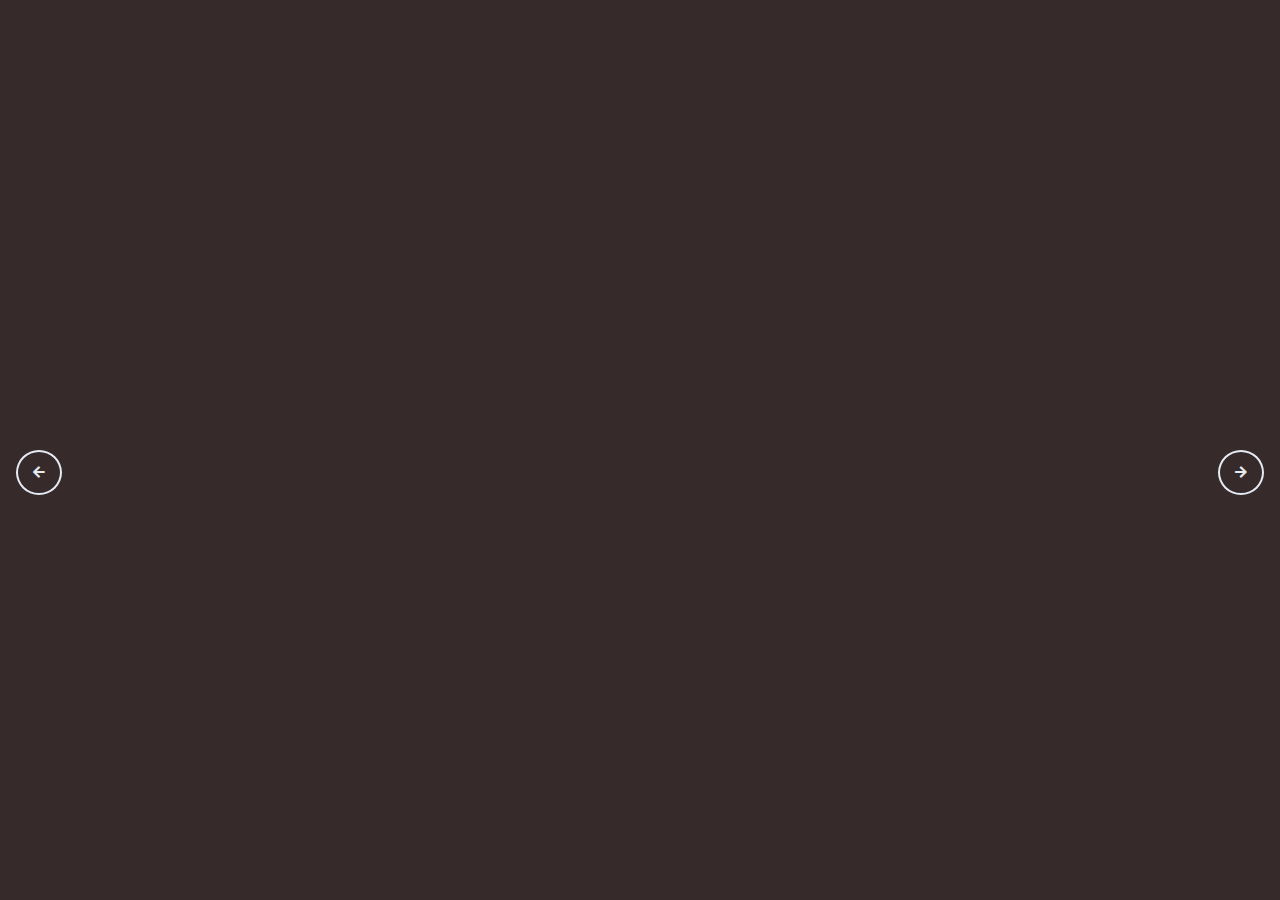
==== slider/index.html @ 7c00f0fe "Create index.html" ====
<!DOCTYPE html>
<html lang="en">

<head>
  <meta charset="UTF-8">
  <title>CodePen - Full-Screen Responsive Image Slider</title>
  <link rel='stylesheet' href='https://cdnjs.cloudflare.com/ajax/libs/font-awesome/5.15.3/css/all.min.css'>
  <link rel="stylesheet" href="./style.css">
<style>
  @import url("https://fonts.googleapis.com/css2?family=Lexend:wght@400;700&display=swap");

* {
  box-sizing: border-box;
  margin: 0;
  padding: 0;
}

body {
  font-family: "Lexend", sans-serif;
  background-color: #362a2b;
  color: #e5ebf3;
}

.slider {
  position: relative;
  width: 100vw;
  height: 100vh;
  overflow: hidden;
}

.slide {
  position: absolute;
  top: 0;
  left: 0;
  width: 100%;
  height: 100%;
  opacity: 0;
  transition: opacity 0.4s ease-in-out;
}

.slide.current {
  opacity: 1;
}


.slide:first-child {
  background: url("1.png") no-repeat
    center top/cover;
}

.slide:nth-child(2) {
  background: url("2.png") no-repeat
    center top/cover;
}

.slide:nth-child(3) {
  background: url("3.png") no-repeat
    center top/cover;
}


.buttons button#prev {
  position: absolute;
  top: 50%;
  left: 1rem;
}

.buttons button#next {
  position: absolute;
  top: 50%;
  right: 1rem;
}

.buttons button {
  border: 2px solid #e5ebf3;
  background-color: transparent;
  color: #e5ebf3;
  cursor: pointer;
  padding: 13px 15px;
  border-radius: 50%;
  outline: none;
}

.buttons button:hover {
  background-color: #e5ebf3;
  color: #362a2b;
}

@media (min-width: 640px) and (min-height: 640px) {
  .slide .content {
    bottom: 70px;
    left: -600px;
    width: 600px;
    padding: 2rem;
    line-height: 1.6;
  }

  .slide .content h1 {
    font-size: 2rem;
  }

  .slide.current .content {
    transform: translateX(600px);
  }
}
</style>
</head>

<body>
  <!-- partial:index.partial.html -->
  <div class="slider">
    <div class="slide current"></div>
    <div class="slide"></div>
    <div class="slide"></div>

  </div>
  <div class="buttons">
    <button id="prev"><i class="fas fa-arrow-left"></i></button>
    <button id="next"><i class="fas fa-arrow-right"></i></button>
  </div>
  <!-- partial -->
  <script>
    const slides = document.querySelectorAll(".slide");
    const nextButton = document.getElementById("next");
    const prevButton = document.getElementById("prev");
    const auto = true;
    const intervalTime = 5000;
    let slideInterval;

    const nextSlide = () => {
      const current = document.querySelector(".current");
      current.classList.remove("current");
      if (current.nextElementSibling) {
        current.nextElementSibling.classList.add("current");
      } else {
        slides[0].classList.add("current");
      }
    };

    const prevSlide = () => {
      const current = document.querySelector(".current");
      current.classList.remove("current");
      if (current.previousElementSibling) {
        current.previousElementSibling.classList.add("current");
      } else {
        slides[slides.length - 1].classList.add("current");
      }
    };

    nextButton.addEventListener("click", () => {
      nextSlide();
      if (auto) {
        clearInterval(slideInterval);
        slideInterval = setInterval(nextSlide, intervalTime);
      }
    });
    prevButton.addEventListener("click", () => {
      prevSlide();
      if (auto) {
        clearInterval(slideInterval);
        slideInterval = setInterval(nextSlide, intervalTime);
      }
    });

    if (auto) {
      slideInterval = setInterval(nextSlide, intervalTime);
    }

  </script>

</body>

</html>
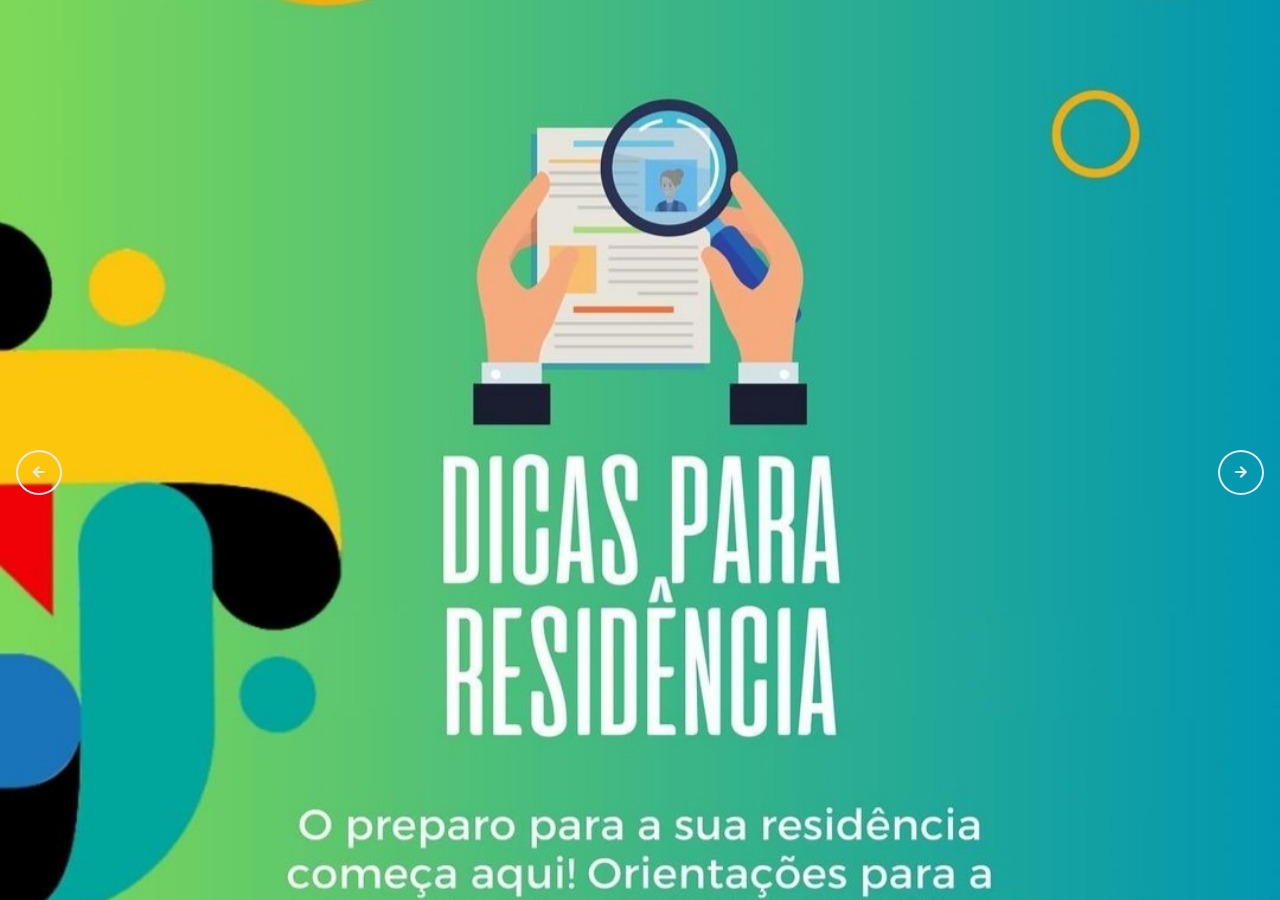
==== commit ec32e4cb: "Update index.html" ====
--- a/slider/index.html
+++ b/slider/index.html
@@ -44,20 +44,39 @@
 
 
 .slide:first-child {
-  background: url("1.png") no-repeat
+  background: url("1.jpg") no-repeat
     center top/cover;
 }
 
 .slide:nth-child(2) {
-  background: url("2.png") no-repeat
+  background: url("2.jpg") no-repeat
     center top/cover;
 }
 
 .slide:nth-child(3) {
-  background: url("3.png") no-repeat
+  background: url("3.jpg") no-repeat
+    center top/cover;
+}
+  
+.slide:nth-child(4) {
+  background: url("4.jpg") no-repeat
     center top/cover;
 }
 
+  .slide:nth-child(5) {
+  background: url("4.jpg") no-repeat
+    center top/cover;
+}
+
+  .slide:nth-child(6) {
+  background: url("4.jpg") no-repeat
+    center top/cover;
+}
+
+  .slide:nth-child(7) {
+  background: url("4.jpg") no-repeat
+    center top/cover;
+}
 
 .buttons button#prev {
   position: absolute;
@@ -112,6 +131,7 @@
     <div class="slide current"></div>
     <div class="slide"></div>
     <div class="slide"></div>
+
 
   </div>
   <div class="buttons">
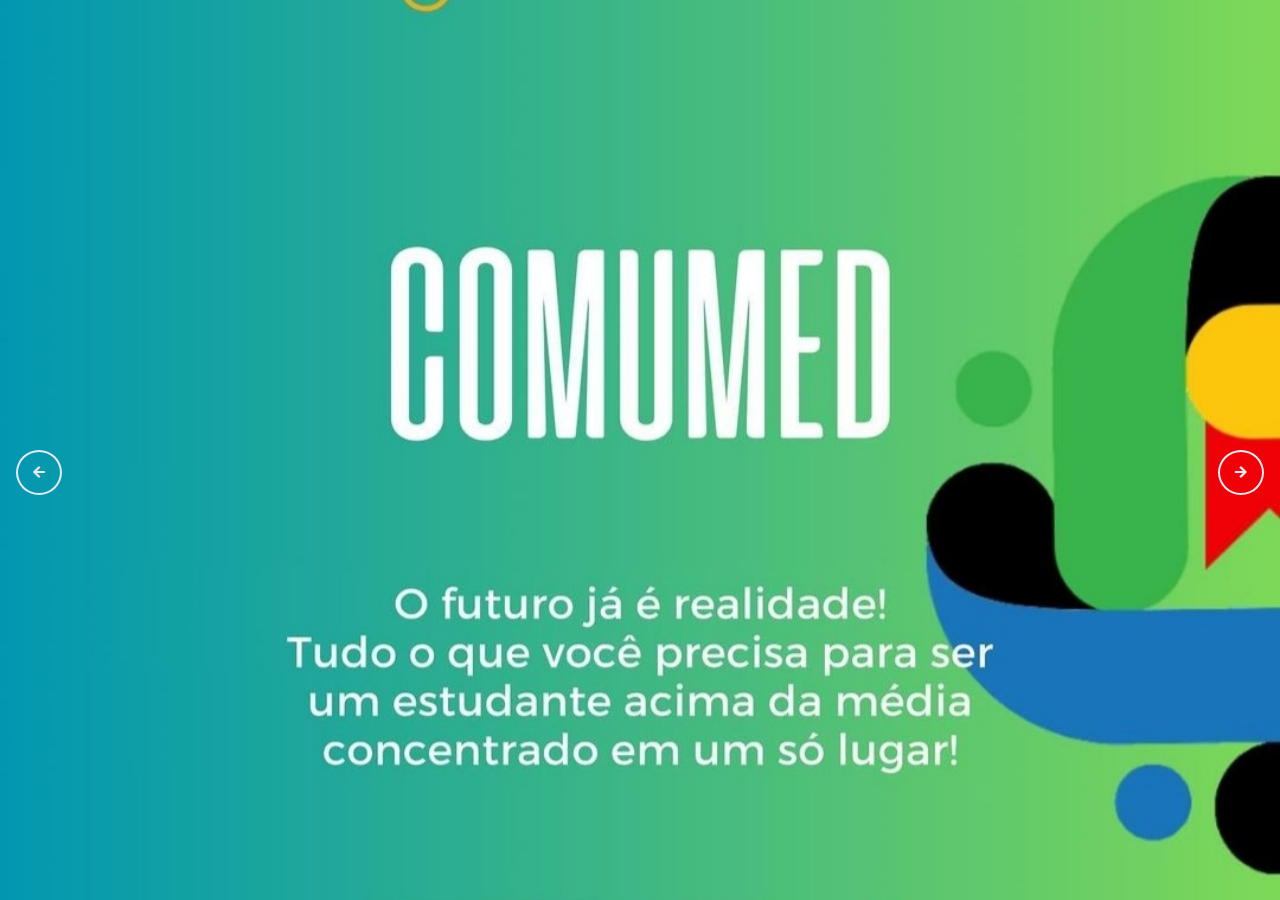
==== commit 686cc661: "Update index.html" ====
--- a/slider/index.html
+++ b/slider/index.html
@@ -44,17 +44,17 @@
 
 
 .slide:first-child {
-  background: url("1.jpg") no-repeat
+  background: url("2.jpg") no-repeat
     center top/cover;
 }
 
 .slide:nth-child(2) {
-  background: url("2.jpg") no-repeat
+  background: url("6.jpg") no-repeat
     center top/cover;
 }
 
 .slide:nth-child(3) {
-  background: url("3.jpg") no-repeat
+  background: url("5.jpg") no-repeat
     center top/cover;
 }
   
@@ -64,17 +64,17 @@
 }
 
   .slide:nth-child(5) {
-  background: url("4.jpg") no-repeat
+  background: url("1.jpg") no-repeat
     center top/cover;
 }
 
   .slide:nth-child(6) {
-  background: url("4.jpg") no-repeat
+  background: url("3.jpg") no-repeat
     center top/cover;
 }
 
   .slide:nth-child(7) {
-  background: url("4.jpg") no-repeat
+  background: url("7.jpg") no-repeat
     center top/cover;
 }
 
@@ -131,7 +131,10 @@
     <div class="slide current"></div>
     <div class="slide"></div>
     <div class="slide"></div>
-
+    <div class="slide"></div>
+    <div class="slide"></div>
+    <div class="slide"></div>
+    <div class="slide"></div>
 
   </div>
   <div class="buttons">
@@ -144,7 +147,7 @@
     const nextButton = document.getElementById("next");
     const prevButton = document.getElementById("prev");
     const auto = true;
-    const intervalTime = 5000;
+    const intervalTime = 3000;
     let slideInterval;
 
     const nextSlide = () => {
